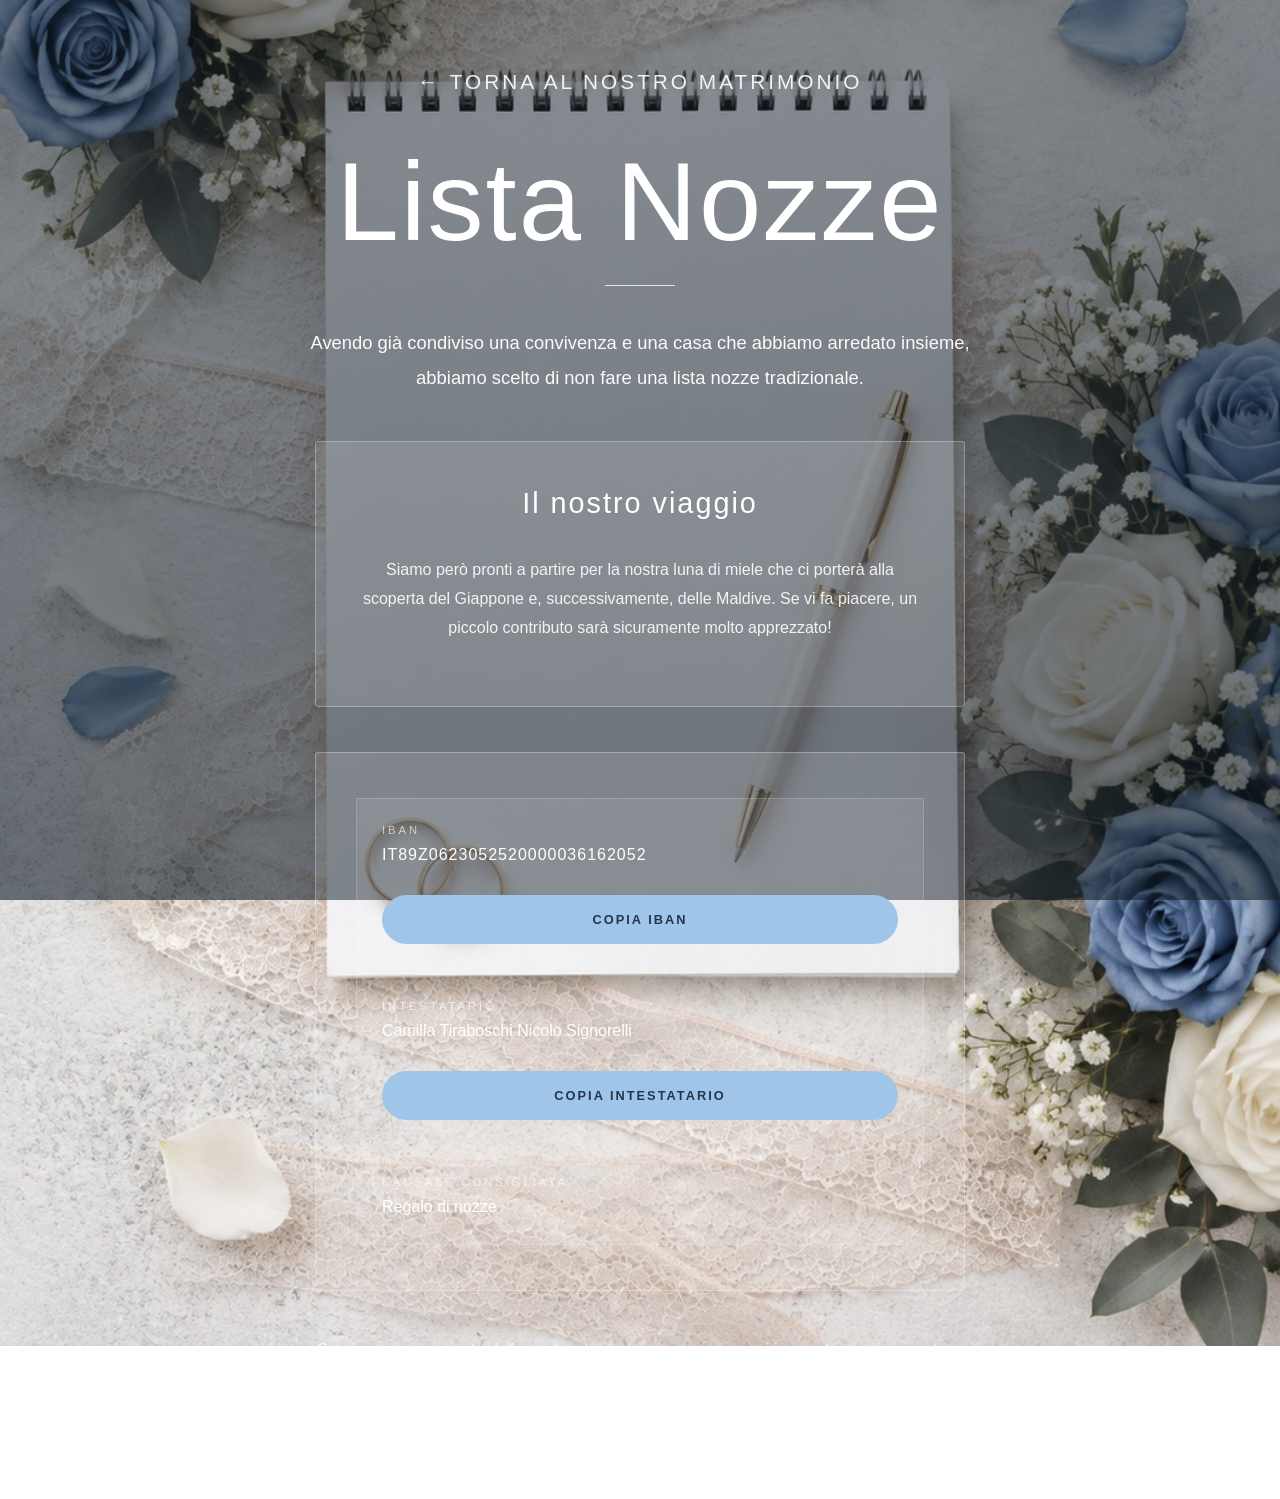
==== lista_nozze.html @ df52d4a5 "Update lista_nozze.html" ====
<!DOCTYPE html>
<html lang="it">

<head>

    <meta charset="UTF-8">

    <meta
        name="viewport"
        content="width=device-width, initial-scale=1.0"
    >

    <title>Lista Nozze | Il nostro Matrimonio</title>

    <style>

        /* ==================================================
           RESET
        ================================================== */

        * {
            box-sizing: border-box;
            margin: 0;
            padding: 0;
        }


        /* ==================================================
           BASE
        ================================================== */

        html {
            scroll-behavior: smooth;
        }

        body {
    width: 100%;
    min-height: 100vh;
    margin: 0;

    font-family: "Arial", sans-serif;
    color: #ffffff;

    background-image:
        linear-gradient(
            rgba(20, 31, 42, 0.48),
            rgba(20, 31, 42, 0.60)
        ),
        url("images/lista-nozze.jpg");

    background-size: cover;
    background-position: 30% center;
    background-repeat: no-repeat;
    background-attachment: fixed;
}


        /* ==================================================
           PAGINA
        ================================================== */

       .page {
    width: 100%;
    min-height: 100vh;

    display: flex;
    align-items: center;
    justify-content: center;

    padding: 70px 20px;
}

        /* ==================================================
           CONTENUTO
        ================================================== */

        .content {
            width: 100%;
            max-width: 850px;

            text-align: center;

            animation: fadeIn 1.2s ease forwards;
        }


        /* ==================================================
           TORNA AL MATRIMONIO
        ================================================== */

        .back-link {
            display: inline-block;

            margin-bottom: 55px;

            color: #ffffff;
            
            text-decoration: none;

            font-size: 1.3rem;
            font-weight: 400;

            letter-spacing: 3px;

            text-transform: uppercase;

            opacity: 0.9;

            transition:
                opacity 0.3s ease,
                transform 0.3s ease;
        }

        .back-link:hover {
            opacity: 1;

            transform: translateY(-2px);
        }


        /* ==================================================
           EYEBROW
        ================================================== */

        .eyebrow {
            margin-bottom: 20px;

            color: rgba(255, 255, 255, 0.85);

            font-size: 1.3rem;
            font-weight: 400;

            letter-spacing: 5px;

            text-transform: uppercase;
        }


        /* ==================================================
           TITOLO
        ================================================== */

        h1 {
            margin-bottom: 30px;

            color: #ffffff;

            font-size: clamp(3.5rem, 10vw, 7rem);

            font-weight: 500;

            line-height: 0.95;

            letter-spacing: 2px;
        }


        /* ==================================================
           LINEA
        ================================================== */

        .line {
            width: 70px;
            height: 1px;

            margin: 0 auto 40px;

            background: rgba(255, 255, 255, 0.8);
        }


        /* ==================================================
           INTRO
        ================================================== */

        .intro {
            max-width: 720px;

            margin: 0 auto 45px;

            color: rgba(255, 255, 255, 0.96);

            font-size: 1.15rem;
            font-weight: 300;

            line-height: 1.9;
        }

        .intro p {
            margin-bottom: 20px;
        }

        .intro p:last-child {
            margin-bottom: 0;
        }


        /* ==================================================
           BOX VIAGGIO
        ================================================== */

        .registry-box {
            max-width: 650px;

            margin: 0 auto;

            padding: 45px 40px;

            background:
                rgba(255, 255, 255, 0.12);

            border:
                1px solid
                rgba(255, 255, 255, 0.28);

            border-radius: 3px;

            backdrop-filter: blur(6px);
            -webkit-backdrop-filter: blur(6px);
        }


        .registry-box h2 {
            margin-bottom: 18px;

            color: #ffffff;

            font-size: 1.8rem;
            font-weight: 400;

            letter-spacing: 2px;
        }


        .registry-box p {
            color: rgba(255, 255, 255, 0.9);

            font-size: 1rem;
            font-weight: 300;

            line-height: 1.8;
        }


        /* ==================================================
           BOX IBAN
        ================================================== */

        .iban-box {
            max-width: 650px;

            margin: 45px auto 0;

            padding: 45px 40px;

            background:
                rgba(255, 255, 255, 0.12);

            border:
                1px solid
                rgba(255, 255, 255, 0.28);

            border-radius: 3px;

            backdrop-filter: blur(6px);
            -webkit-backdrop-filter: blur(6px);
        }


        .iban-box h2 {
            margin-bottom: 18px;

            color: #ffffff;

            font-size: 1.8rem;
            font-weight: 400;

            letter-spacing: 2px;
        }


        .iban-description {
            margin-bottom: 30px;

            color: rgba(255, 255, 255, 0.9);

            font-size: 1rem;
            font-weight: 300;

            line-height: 1.8;
        }


        /* ==================================================
           DATI BANCARI
        ================================================== */

        .bank-details {
            padding: 25px;

            background:
                rgba(255, 255, 255, 0.08);

            border:
                1px solid
                rgba(255, 255, 255, 0.16);

            text-align: left;
        }


        .detail {
            margin-bottom: 22px;
        }

        .detail:last-child {
            margin-bottom: 0;
        }


        .detail-label {
            display: block;

            margin-bottom: 7px;

            color: rgba(255, 255, 255, 0.65);

            font-size: 0.7rem;
            font-weight: 400;

            letter-spacing: 3px;

            text-transform: uppercase;
        }


        .detail-value {
            display: block;

            color: #ffffff;

            font-size: 1rem;

            line-height: 1.5;

            word-break: break-word;
        }


        .iban-value {
            font-size: 1rem;

            letter-spacing: 1px;
        }


        /* ==================================================
           PULSANTE COPIA IBAN — ROSA
        ================================================== */

        .copy-button {
            display: block;

            width: 100%;

            margin-top: 28px;

            padding: 16px 25px;

            border: 1px solid #9FC5E8;

            border-radius: 30px;

            background: #9FC5E8;

            color: #24364b;

            font-size: 0.8rem;
            font-weight: 600;

            letter-spacing: 2px;

            text-transform: uppercase;

            cursor: pointer;

            transition:
                background 0.3s ease,
                color 0.3s ease,
                border-color 0.3s ease,
                transform 0.3s ease,
                box-shadow 0.3s ease;
        }


        .copy-button:hover {
            background: #ffffff;

            border-color: #ffffff;

            color: #24364b;

            transform: translateY(-2px);

            box-shadow:
                0 10px 25px
                rgba(0, 0, 0, 0.18);
        }


        .copy-button:active {
            transform: translateY(0);
        }


        /* ==================================================
           MESSAGGIO COPIA
        ================================================== */

        .copy-message {
            display: block;

            min-height: 20px;

            margin-top: 14px;

            color: rgba(255, 255, 255, 0.85);

            text-align: center;

            font-size: 0.8rem;
        }


        /* ==================================================
           RINGRAZIAMENTO
        ================================================== */

        .thank-you {
            max-width: 650px;

            margin: 45px auto 0;

            color: rgba(255, 255, 255, 0.85);

            font-size: 1rem;
            font-weight: 300;

            font-style: italic;

            line-height: 1.8;
        }


        /* ==================================================
           FOOTER
        ================================================== */

        footer {
            margin-top: 50px;

            color: rgba(255, 255, 255, 0.65);

            font-size: 0.75rem;
            font-weight: 400;

            letter-spacing: 3px;

            text-transform: uppercase;
        }


        /* ==================================================
           ANIMAZIONE
        ================================================== */

        @keyframes fadeIn {

            from {
                opacity: 0;

                transform:
                    translateY(20px);
            }

            to {
                opacity: 1;

                transform:
                    translateY(0);
            }
        }


        /* ==================================================
           MOBILE
        ================================================== */

        @media (max-width: 599px) {

            body {
                background-attachment: scroll;

                background-position:
                    center center;
            }


            .page {
                min-height: 100svh;

                padding:
                    45px 20px 55px;
            }


            .back-link {
                margin-bottom: 45px;

                font-size: 0.75rem;

                letter-spacing: 2px;
            }


            .eyebrow {
                margin-bottom: 18px;

                font-size: 0.7rem;

                letter-spacing: 3px;
            }


            h1 {
                margin-bottom: 25px;

                font-size:
                    clamp(3.2rem, 16vw, 5rem);

                line-height: 0.95;
            }


            .line {
                margin-bottom: 30px;
            }


            .intro {
                max-width: 100%;

                margin-bottom: 35px;

                font-size: 1.05rem;

                line-height: 1.85;
            }


            .registry-box {
                padding:
                    35px 22px;
            }


            .registry-box h2 {
                font-size: 1.5rem;
            }


            .registry-box p {
                font-size: 0.95rem;

                line-height: 1.8;
            }


            .iban-box {
                margin-top: 35px;

                padding:
                    35px 22px;
            }


            .iban-box h2 {
                font-size: 1.5rem;
            }


            .iban-description {
                font-size: 0.95rem;

                line-height: 1.8;
            }


            .bank-details {
                padding: 20px;
            }


            .iban-value {
                font-size: 0.88rem;

                letter-spacing: 0.5px;
            }


            .detail-value {
                font-size: 0.95rem;
            }


            .copy-button {
                padding:
                    16px 20px;
            }


            .thank-you {
                margin-top: 35px;

                font-size: 0.95rem;
            }


            footer {
                margin-top: 40px;

                font-size: 0.65rem;

                letter-spacing: 2px;
            }

        }

    </style>

</head>


<body>


    <main class="page">

        <div class="content">


            <!-- ==================================================
                 TORNA AL MATRIMONIO
            ================================================== -->

            <a
                href="index.html"
                class="back-link"
            >
                ← Torna al nostro matrimonio
            </a>


            <!-- ==================================================
                 TITOLO
            ================================================== -->

            <h1>
                Lista Nozze
            </h1>


            <div class="line"></div>


            <!-- ==================================================
                 INTRODUZIONE
            ================================================== -->

            <div class="intro">

                <p>
                    Avendo già condiviso una convivenza
                    e una casa che abbiamo arredato insieme,
                    abbiamo scelto di non fare una lista nozze
                    tradizionale.
                </p>

            </div>


            <!-- ==================================================
                 IL NOSTRO VIAGGIO
            ================================================== -->

            <section class="registry-box">

                <h2>
                    Il nostro viaggio
                </h2>

                <br>

                <p>
                   Siamo però pronti a partire per la nostra luna di miele che ci porterà alla scoperta del Giappone e, successivamente, delle Maldive. 
                    
                Se vi fa piacere, un piccolo contributo sarà sicuramente molto apprezzato!
                </p>

                <br>


            </section>


            <!-- ==================================================
                 DATI BANCARI
            ================================================== -->

<section class="iban-box">
                
<div class="bank-details">

<!-- IBAN -->

<div class="detail">

    <span class="detail-label">
        IBAN
    </span>

    <span
        class="detail-value iban-value"
        id="ibanValue"
    >
        IT89Z0623052520000036162052
    </span>

    <button
        type="button"
        class="copy-button"
        id="copyIban"
    >
        Copia IBAN
    </button>

    <span
        class="copy-message"
        id="copyMessage"
    ></span>

</div>


<!-- INTESTATARIO -->

<div class="detail">

    <span class="detail-label">
        Intestatario
    </span>

    <span
        class="detail-value"
        id="intestatarioValue"
    >
        Camilla Tiraboschi Nicolo Signorelli
    </span>

    <button
        type="button"
        class="copy-button"
        id="copyIntestatario"
    >
        Copia intestatario
    </button>

    <span
        class="copy-message"
        id="copyIntestatarioMessage"
    ></span>

</div>

                    <!-- CAUSALE -->

                    <div class="detail">

                        <span class="detail-label">
                            Causale consigliata
                        </span>

                        <span class="detail-value">
                            Regalo di nozze
                        </span>

                    </div>


                </div>

            </section>


            <!-- ==================================================
                 RINGRAZIAMENTO
            ================================================== -->

            <p class="thank-you">

                Grazie per essere parte della nostra storia
                e per accompagnarci in questa nuova avventura.

            </p>


            <!-- ==================================================
                 DATA
            ================================================== -->

            <footer>
                02 Aprile 2027
            </footer>

        </div>

    </main>

</body>

</html>
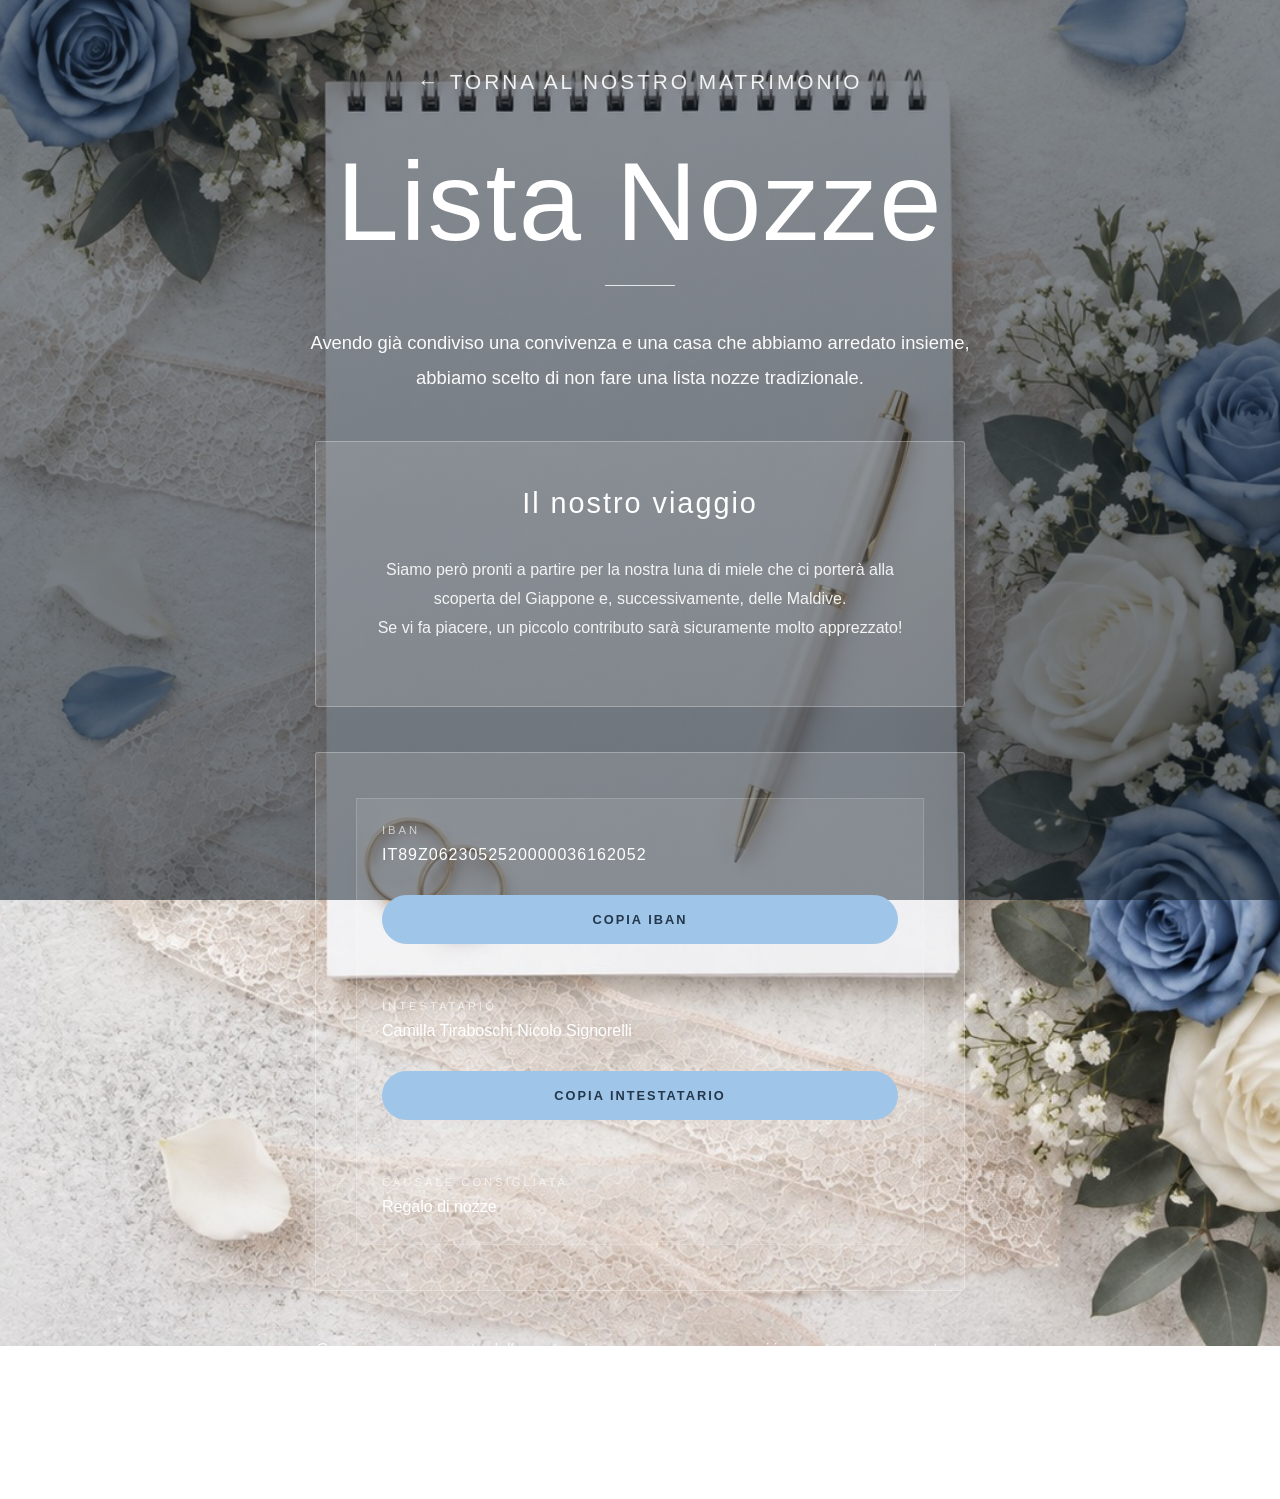
==== commit 367e0d98: "Update lista_nozze.html" ====
--- a/lista_nozze.html
+++ b/lista_nozze.html
@@ -702,7 +702,7 @@
                 <br>
 
                 <p>
-                   Siamo però pronti a partire per la nostra luna di miele che ci porterà alla scoperta del Giappone e, successivamente, delle Maldive. 
+                Siamo però pronti a partire per la nostra luna di miele che ci porterà alla scoperta del Giappone e, successivamente, delle Maldive. <br>
                     
                 Se vi fa piacere, un piccolo contributo sarà sicuramente molto apprezzato!
                 </p>
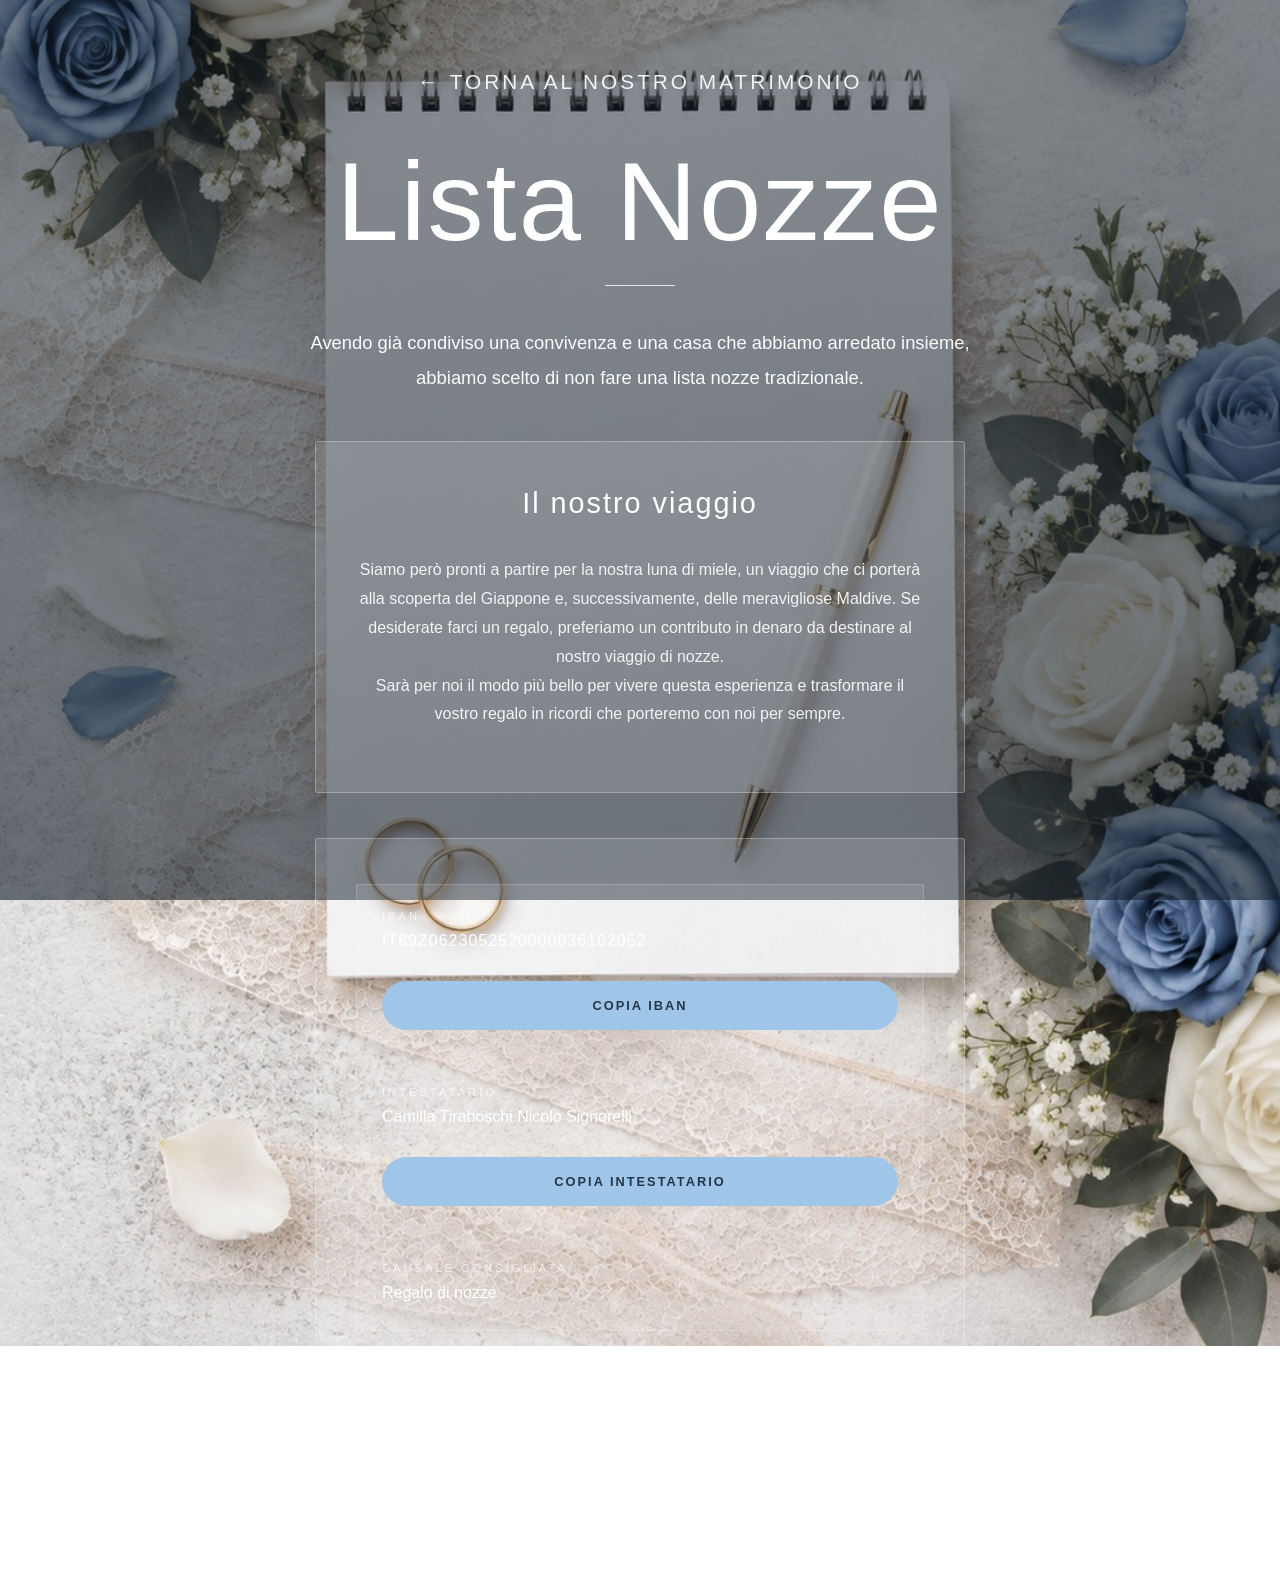
==== commit 6980d4b5: "Update lista_nozze.html" ====
--- a/lista_nozze.html
+++ b/lista_nozze.html
@@ -702,9 +702,11 @@
                 <br>
 
                 <p>
-                Siamo però pronti a partire per la nostra luna di miele che ci porterà alla scoperta del Giappone e, successivamente, delle Maldive. <br>
-                    
-                Se vi fa piacere, un piccolo contributo sarà sicuramente molto apprezzato!
+Siamo però pronti a partire per la nostra luna di miele, un viaggio che ci porterà alla scoperta del Giappone e, successivamente, delle meravigliose Maldive.
+
+Se desiderate farci un regalo, preferiamo un contributo in denaro da destinare al nostro viaggio di nozze. <br>
+
+Sarà per noi il modo più bello per vivere questa esperienza e trasformare il vostro regalo in ricordi che porteremo con noi per sempre.
                 </p>
 
                 <br>
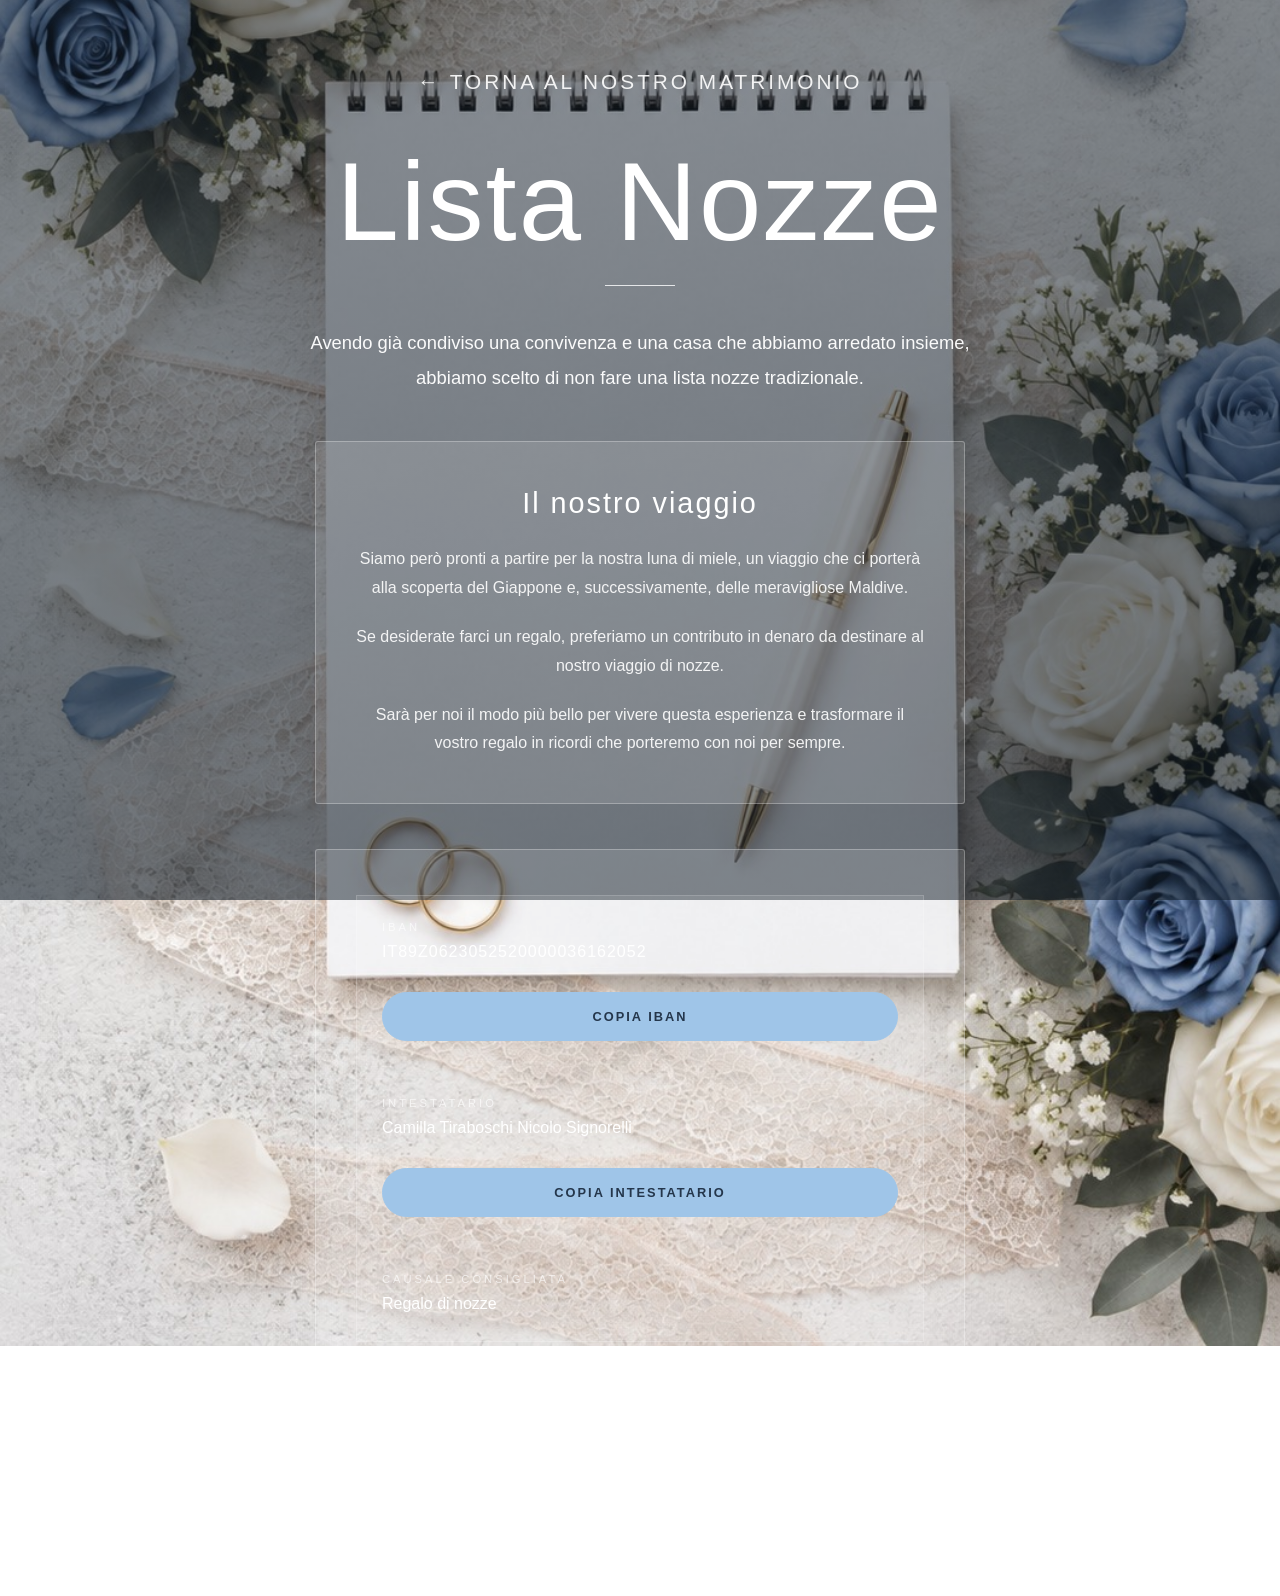
==== commit bfc29ceb: "Update lista_nozze.html" ====
--- a/lista_nozze.html
+++ b/lista_nozze.html
@@ -12,6 +12,7 @@
 
     <title>Lista Nozze | Il nostro Matrimonio</title>
 
+
     <style>
 
         /* ==================================================
@@ -34,41 +35,42 @@
         }
 
         body {
-    width: 100%;
-    min-height: 100vh;
-    margin: 0;
-
-    font-family: "Arial", sans-serif;
-    color: #ffffff;
-
-    background-image:
-        linear-gradient(
-            rgba(20, 31, 42, 0.48),
-            rgba(20, 31, 42, 0.60)
-        ),
-        url("images/lista-nozze.jpg");
-
-    background-size: cover;
-    background-position: 30% center;
-    background-repeat: no-repeat;
-    background-attachment: fixed;
-}
+            width: 100%;
+            min-height: 100vh;
+            margin: 0;
+
+            font-family: "Arial", sans-serif;
+            color: #ffffff;
+
+            background-image:
+                linear-gradient(
+                    rgba(20, 31, 42, 0.48),
+                    rgba(20, 31, 42, 0.60)
+                ),
+                url("images/lista-nozze.jpg");
+
+            background-size: cover;
+            background-position: center center;
+            background-repeat: no-repeat;
+            background-attachment: fixed;
+        }
 
 
         /* ==================================================
            PAGINA
         ================================================== */
 
-       .page {
-    width: 100%;
-    min-height: 100vh;
-
-    display: flex;
-    align-items: center;
-    justify-content: center;
-
-    padding: 70px 20px;
-}
+        .page {
+            width: 100%;
+            min-height: 100vh;
+
+            display: flex;
+            align-items: center;
+            justify-content: center;
+
+            padding: 70px 20px;
+        }
+
 
         /* ==================================================
            CONTENUTO
@@ -94,7 +96,7 @@
             margin-bottom: 55px;
 
             color: #ffffff;
-            
+
             text-decoration: none;
 
             font-size: 1.3rem;
@@ -119,24 +121,6 @@
 
 
         /* ==================================================
-           EYEBROW
-        ================================================== */
-
-        .eyebrow {
-            margin-bottom: 20px;
-
-            color: rgba(255, 255, 255, 0.85);
-
-            font-size: 1.3rem;
-            font-weight: 400;
-
-            letter-spacing: 5px;
-
-            text-transform: uppercase;
-        }
-
-
-        /* ==================================================
            TITOLO
         ================================================== */
 
@@ -219,9 +203,8 @@
             -webkit-backdrop-filter: blur(6px);
         }
 
-
         .registry-box h2 {
-            margin-bottom: 18px;
+            margin-bottom: 25px;
 
             color: #ffffff;
 
@@ -231,14 +214,19 @@
             letter-spacing: 2px;
         }
 
-
         .registry-box p {
+            margin-bottom: 20px;
+
             color: rgba(255, 255, 255, 0.9);
 
             font-size: 1rem;
             font-weight: 300;
 
             line-height: 1.8;
+        }
+
+        .registry-box p:last-child {
+            margin-bottom: 0;
         }
 
 
@@ -355,7 +343,7 @@
 
 
         /* ==================================================
-           PULSANTE COPIA IBAN — ROSA
+           PULSANTI COPIA
         ================================================== */
 
         .copy-button {
@@ -374,6 +362,8 @@
             background: #9FC5E8;
 
             color: #24364b;
+
+            font-family: inherit;
 
             font-size: 0.8rem;
             font-weight: 600;
@@ -501,8 +491,11 @@
             body {
                 background-attachment: scroll;
 
-                background-position:
-                    center center;
+                /*
+                   Su mobile mostriamo maggiormente
+                   la parte destra della fotografia.
+                */
+                background-position: 80% center;
             }
 
 
@@ -520,15 +513,6 @@
                 font-size: 0.75rem;
 
                 letter-spacing: 2px;
-            }
-
-
-            .eyebrow {
-                margin-bottom: 18px;
-
-                font-size: 0.7rem;
-
-                letter-spacing: 3px;
             }
 
 
@@ -699,18 +683,25 @@
                     Il nostro viaggio
                 </h2>
 
-                <br>
-
                 <p>
-Siamo però pronti a partire per la nostra luna di miele, un viaggio che ci porterà alla scoperta del Giappone e, successivamente, delle meravigliose Maldive.
-
-Se desiderate farci un regalo, preferiamo un contributo in denaro da destinare al nostro viaggio di nozze. <br>
-
-Sarà per noi il modo più bello per vivere questa esperienza e trasformare il vostro regalo in ricordi che porteremo con noi per sempre.
+                    Siamo però pronti a partire per la nostra
+                    luna di miele, un viaggio che ci porterà
+                    alla scoperta del Giappone e, successivamente,
+                    delle meravigliose Maldive.
                 </p>
 
-                <br>
-
+                <p>
+                    Se desiderate farci un regalo, preferiamo
+                    un contributo in denaro da destinare al
+                    nostro viaggio di nozze.
+                </p>
+
+                <p>
+                    Sarà per noi il modo più bello per vivere
+                    questa esperienza e trasformare il vostro
+                    regalo in ricordi che porteremo con noi
+                    per sempre.
+                </p>
 
             </section>
 
@@ -719,70 +710,76 @@
                  DATI BANCARI
             ================================================== -->
 
-<section class="iban-box">
-                
-<div class="bank-details">
-
-<!-- IBAN -->
-
-<div class="detail">
-
-    <span class="detail-label">
-        IBAN
-    </span>
-
-    <span
-        class="detail-value iban-value"
-        id="ibanValue"
-    >
-        IT89Z0623052520000036162052
-    </span>
-
-    <button
-        type="button"
-        class="copy-button"
-        id="copyIban"
-    >
-        Copia IBAN
-    </button>
-
-    <span
-        class="copy-message"
-        id="copyMessage"
-    ></span>
-
-</div>
-
-
-<!-- INTESTATARIO -->
-
-<div class="detail">
-
-    <span class="detail-label">
-        Intestatario
-    </span>
-
-    <span
-        class="detail-value"
-        id="intestatarioValue"
-    >
-        Camilla Tiraboschi Nicolo Signorelli
-    </span>
-
-    <button
-        type="button"
-        class="copy-button"
-        id="copyIntestatario"
-    >
-        Copia intestatario
-    </button>
-
-    <span
-        class="copy-message"
-        id="copyIntestatarioMessage"
-    ></span>
-
-</div>
+            <section class="iban-box">
+
+                <div class="bank-details">
+
+
+                    <!-- IBAN -->
+
+                    <div class="detail">
+
+                        <span class="detail-label">
+                            IBAN
+                        </span>
+
+                        <span
+                            class="detail-value iban-value"
+                            id="ibanValue"
+                        >
+                            IT89Z0623052520000036162052
+                        </span>
+
+
+                        <button
+                            type="button"
+                            class="copy-button"
+                            id="copyIban"
+                        >
+                            Copia IBAN
+                        </button>
+
+
+                        <span
+                            class="copy-message"
+                            id="copyMessage"
+                        ></span>
+
+                    </div>
+
+
+                    <!-- INTESTATARIO -->
+
+                    <div class="detail">
+
+                        <span class="detail-label">
+                            Intestatario
+                        </span>
+
+                        <span
+                            class="detail-value"
+                            id="intestatarioValue"
+                        >
+                            Camilla Tiraboschi Nicolo Signorelli
+                        </span>
+
+
+                        <button
+                            type="button"
+                            class="copy-button"
+                            id="copyIntestatario"
+                        >
+                            Copia intestatario
+                        </button>
+
+
+                        <span
+                            class="copy-message"
+                            id="copyIntestatarioMessage"
+                        ></span>
+
+                    </div>
+
 
                     <!-- CAUSALE -->
 
@@ -824,10 +821,192 @@
                 02 Aprile 2027
             </footer>
 
+
         </div>
 
     </main>
 
+
+    <!-- ==================================================
+         JAVASCRIPT
+    ================================================== -->
+
+    <script>
+
+        /* ==================================================
+           COPIA IBAN
+        ================================================== */
+
+        const copyIbanButton =
+            document.getElementById("copyIban");
+
+        const ibanElement =
+            document.getElementById("ibanValue");
+
+        const copyIbanMessage =
+            document.getElementById("copyMessage");
+
+
+        copyIbanButton.addEventListener(
+            "click",
+            async function () {
+
+                const iban =
+                    ibanElement.textContent.trim();
+
+
+                try {
+
+                    await navigator.clipboard.writeText(
+                        iban
+                    );
+
+                    copyIbanMessage.textContent =
+                        "✓ IBAN copiato";
+
+
+                } catch (error) {
+
+                    const textArea =
+                        document.createElement("textarea");
+
+                    textArea.value = iban;
+
+                    textArea.style.position = "fixed";
+                    textArea.style.opacity = "0";
+
+                    document.body.appendChild(
+                        textArea
+                    );
+
+                    textArea.select();
+
+
+                    try {
+
+                        document.execCommand("copy");
+
+                        copyIbanMessage.textContent =
+                            "✓ IBAN copiato";
+
+
+                    } catch (fallbackError) {
+
+                        copyIbanMessage.textContent =
+                            "Copia non disponibile automaticamente.";
+
+                    }
+
+
+                    document.body.removeChild(
+                        textArea
+                    );
+
+                }
+
+
+                setTimeout(
+                    function () {
+
+                        copyIbanMessage.textContent = "";
+
+                    },
+                    2500
+                );
+
+            }
+        );
+
+
+        /* ==================================================
+           COPIA INTESTATARIO
+        ================================================== */
+
+        const copyIntestatarioButton =
+            document.getElementById("copyIntestatario");
+
+        const intestatarioElement =
+            document.getElementById("intestatarioValue");
+
+        const copyIntestatarioMessage =
+            document.getElementById(
+                "copyIntestatarioMessage"
+            );
+
+
+        copyIntestatarioButton.addEventListener(
+            "click",
+            async function () {
+
+                const intestatario =
+                    intestatarioElement.textContent.trim();
+
+
+                try {
+
+                    await navigator.clipboard.writeText(
+                        intestatario
+                    );
+
+                    copyIntestatarioMessage.textContent =
+                        "✓ Intestatario copiato";
+
+
+                } catch (error) {
+
+                    const textArea =
+                        document.createElement("textarea");
+
+                    textArea.value = intestatario;
+
+                    textArea.style.position = "fixed";
+                    textArea.style.opacity = "0";
+
+                    document.body.appendChild(
+                        textArea
+                    );
+
+                    textArea.select();
+
+
+                    try {
+
+                        document.execCommand("copy");
+
+                        copyIntestatarioMessage.textContent =
+                            "✓ Intestatario copiato";
+
+
+                    } catch (fallbackError) {
+
+                        copyIntestatarioMessage.textContent =
+                            "Copia non disponibile automaticamente.";
+
+                    }
+
+
+                    document.body.removeChild(
+                        textArea
+                    );
+
+                }
+
+
+                setTimeout(
+                    function () {
+
+                        copyIntestatarioMessage.textContent = "";
+
+                    },
+                    2500
+                );
+
+            }
+        );
+
+    </script>
+
+
 </body>
 
 </html>
